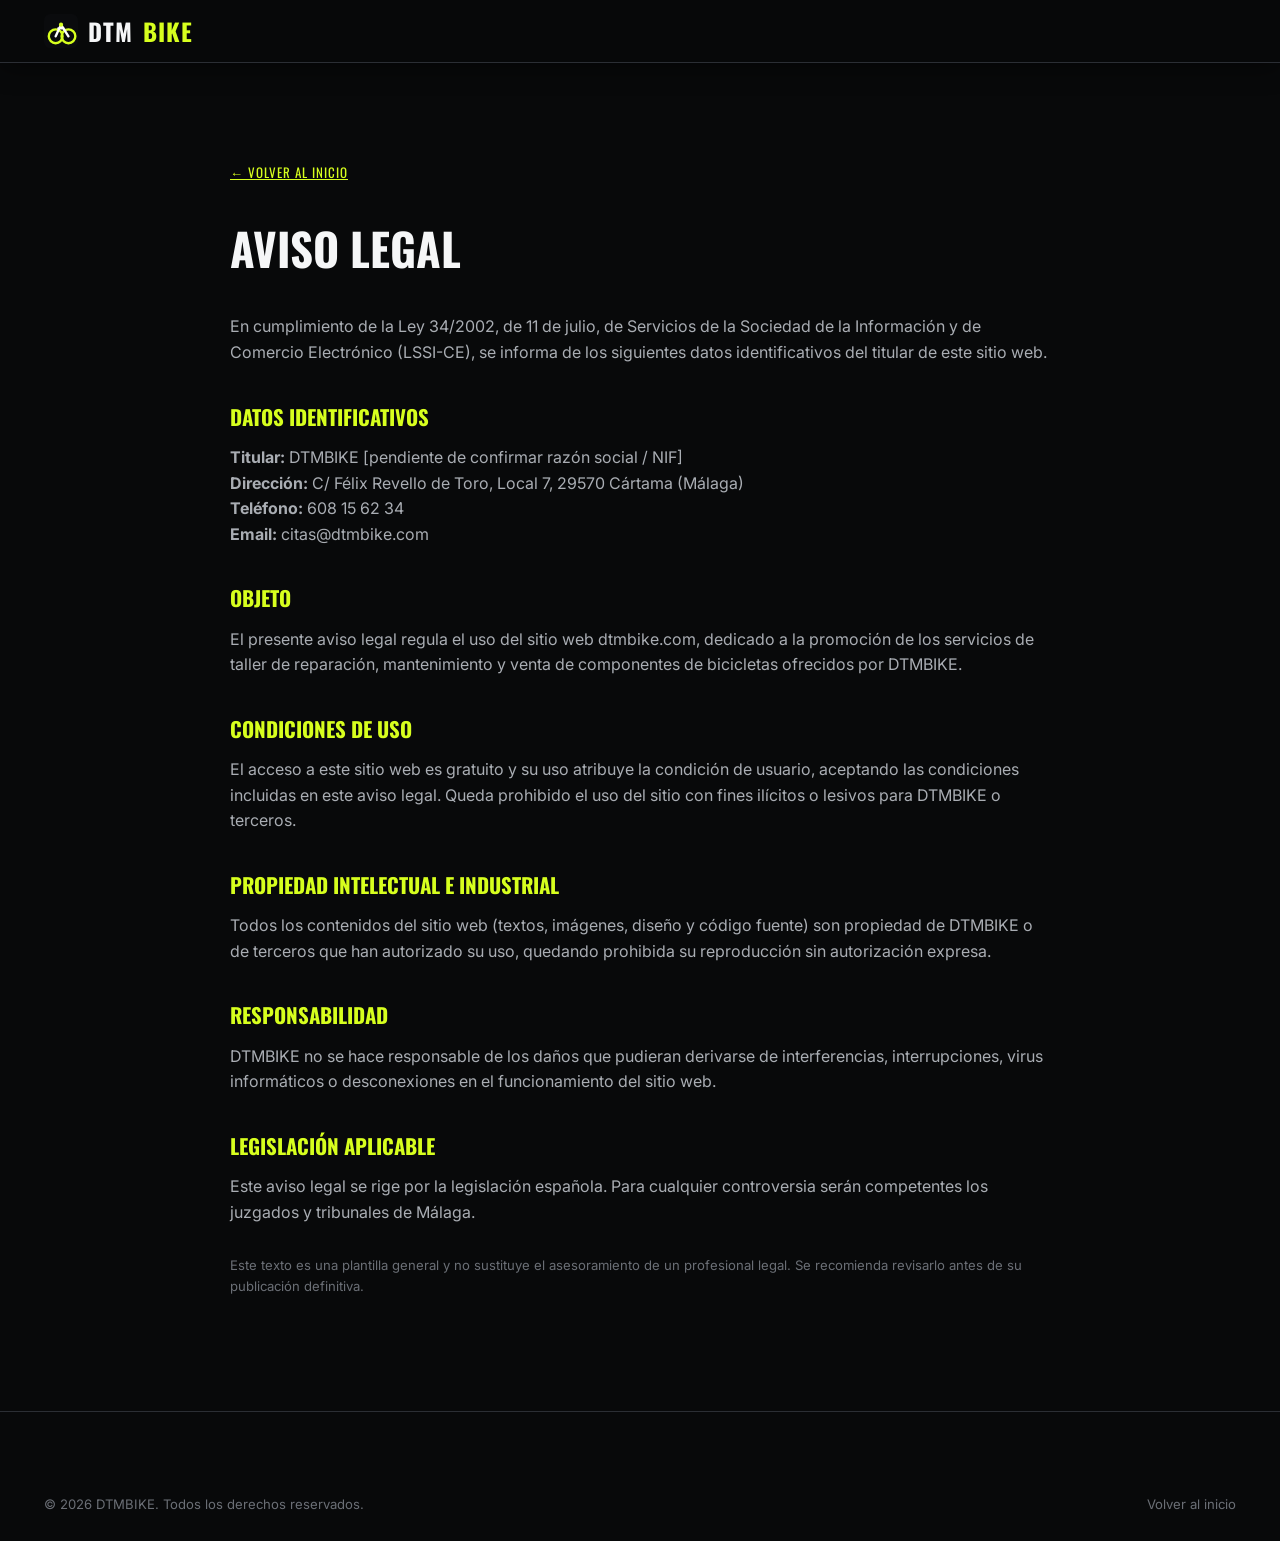
==== legal/aviso-legal.html @ 46d3e3bb "Primera version de la web DTMBIKE One-page para taller de bicicletas en Cartama: hero, servicios, ma" ====
<!DOCTYPE html>
<html lang="es">
<head>
<meta charset="UTF-8">
<meta name="viewport" content="width=device-width, initial-scale=1.0">
<title>Aviso Legal — DTMBIKE</title>
<meta name="robots" content="noindex">
<link rel="icon" href="../img/favicon.svg" type="image/svg+xml">
<link rel="preconnect" href="https://fonts.googleapis.com">
<link href="https://fonts.googleapis.com/css2?family=Oswald:wght@500;600;700&family=Inter:wght@400;500;600;700&display=swap" rel="stylesheet">
<link rel="stylesheet" href="../css/style.css">
</head>
<body>

<header class="site-header scrolled">
  <div class="container">
    <a href="../index.html" class="logo"><img src="../img/favicon.svg" alt="DTMBIKE">DTM<span>BIKE</span></a>
  </div>
</header>

<div class="container legal-page">
  <a href="../index.html" class="back-link">← Volver al inicio</a>
  <h1>Aviso Legal</h1>

  <p>En cumplimiento de la Ley 34/2002, de 11 de julio, de Servicios de la Sociedad de la Información y de Comercio Electrónico (LSSI-CE), se informa de los siguientes datos identificativos del titular de este sitio web.</p>

  <h2>Datos identificativos</h2>
  <p><strong>Titular:</strong> DTMBIKE [pendiente de confirmar razón social / NIF]<br>
  <strong>Dirección:</strong> C/ Félix Revello de Toro, Local 7, 29570 Cártama (Málaga)<br>
  <strong>Teléfono:</strong> 608 15 62 34<br>
  <strong>Email:</strong> citas@dtmbike.com</p>

  <h2>Objeto</h2>
  <p>El presente aviso legal regula el uso del sitio web dtmbike.com, dedicado a la promoción de los servicios de taller de reparación, mantenimiento y venta de componentes de bicicletas ofrecidos por DTMBIKE.</p>

  <h2>Condiciones de uso</h2>
  <p>El acceso a este sitio web es gratuito y su uso atribuye la condición de usuario, aceptando las condiciones incluidas en este aviso legal. Queda prohibido el uso del sitio con fines ilícitos o lesivos para DTMBIKE o terceros.</p>

  <h2>Propiedad intelectual e industrial</h2>
  <p>Todos los contenidos del sitio web (textos, imágenes, diseño y código fuente) son propiedad de DTMBIKE o de terceros que han autorizado su uso, quedando prohibida su reproducción sin autorización expresa.</p>

  <h2>Responsabilidad</h2>
  <p>DTMBIKE no se hace responsable de los daños que pudieran derivarse de interferencias, interrupciones, virus informáticos o desconexiones en el funcionamiento del sitio web.</p>

  <h2>Legislación aplicable</h2>
  <p>Este aviso legal se rige por la legislación española. Para cualquier controversia serán competentes los juzgados y tribunales de Málaga.</p>

  <p class="muted" style="font-size:.82rem;color:var(--gray-dark);margin-top:30px;">Este texto es una plantilla general y no sustituye el asesoramiento de un profesional legal. Se recomienda revisarlo antes de su publicación definitiva.</p>
</div>

<footer class="site-footer">
  <div class="container footer-bottom">
    <span>© <span id="year"></span> DTMBIKE. Todos los derechos reservados.</span>
    <span><a href="../index.html">Volver al inicio</a></span>
  </div>
</footer>

<script>document.getElementById('year').textContent = new Date().getFullYear();</script>
</body>
</html>
---- css/style.css ----
/* =========================================================
   DTMBIKE — Taller de Bicicletas en Cártama
   Estilo: deportivo, técnico, premium, oscuro con acento vivo
   ========================================================= */

:root {
  --black: #08090a;
  --graphite: #131417;
  --graphite-light: #1c1e23;
  --graphite-lighter: #2a2d33;
  --line: #2b2e34;
  --accent: #d7ff1e;
  --accent-dim: #b8dc00;
  --accent-glow: rgba(215, 255, 30, 0.35);
  --white: #f5f6f7;
  --gray: #a9adb3;
  --gray-dark: #6b6f76;
  --danger: #ff3b3b;

  --font-display: "Oswald", "Arial Narrow", sans-serif;
  --font-body: "Inter", "Segoe UI", Arial, sans-serif;

  --container: 1240px;
  --radius: 10px;
  --ease: cubic-bezier(.22, .9, .32, 1);
}

* { box-sizing: border-box; margin: 0; padding: 0; }

html { scroll-behavior: smooth; scroll-padding-top: 80px; }

body {
  background: var(--black);
  color: var(--white);
  font-family: var(--font-body);
  line-height: 1.6;
  overflow-x: hidden;
  -webkit-font-smoothing: antialiased;
}

img { max-width: 100%; display: block; }

a { color: inherit; text-decoration: none; }

ul { list-style: none; }

.container {
  max-width: var(--container);
  margin: 0 auto;
  padding: 0 24px;
}

section { position: relative; padding: 120px 0; }

@media (max-width: 768px) {
  section { padding: 72px 0; }
}

.eyebrow {
  display: inline-flex;
  align-items: center;
  gap: 10px;
  font-family: var(--font-display);
  font-size: 13px;
  letter-spacing: 3px;
  text-transform: uppercase;
  color: var(--accent);
  font-weight: 600;
  margin-bottom: 14px;
}

.eyebrow::before {
  content: "";
  width: 28px;
  height: 3px;
  background: var(--accent);
  display: inline-block;
}

.section-title {
  font-family: var(--font-display);
  text-transform: uppercase;
  font-weight: 700;
  font-size: clamp(2.1rem, 5vw, 3.4rem);
  letter-spacing: 1px;
  line-height: 1.05;
  margin-bottom: 18px;
}

.section-title span { color: var(--accent); }

.section-lead {
  color: var(--gray);
  max-width: 560px;
  font-size: 1.05rem;
  margin-bottom: 48px;
}

.section-head {
  display: flex;
  align-items: flex-end;
  justify-content: space-between;
  gap: 24px;
  flex-wrap: wrap;
}

/* ---------- Buttons ---------- */
.btn {
  display: inline-flex;
  align-items: center;
  justify-content: center;
  gap: 10px;
  font-family: var(--font-display);
  font-weight: 600;
  text-transform: uppercase;
  letter-spacing: 1.5px;
  font-size: 14px;
  padding: 17px 32px;
  border-radius: 4px;
  border: 2px solid transparent;
  cursor: pointer;
  transition: transform .25s var(--ease), box-shadow .25s var(--ease), background .25s var(--ease), color .25s var(--ease);
  white-space: nowrap;
}

.btn-primary {
  background: var(--accent);
  color: var(--black);
  box-shadow: 0 0 0 0 var(--accent-glow);
}

.btn-primary:hover {
  transform: translateY(-3px);
  box-shadow: 0 10px 30px -6px var(--accent-glow);
}

.btn-outline {
  background: transparent;
  border-color: rgba(245, 246, 247, 0.35);
  color: var(--white);
}

.btn-outline:hover {
  border-color: var(--white);
  transform: translateY(-3px);
}

.btn-block { width: 100%; }

.btn svg { width: 18px; height: 18px; }

/* ---------- Header ---------- */
.site-header {
  position: fixed;
  top: 0;
  left: 0;
  width: 100%;
  z-index: 1000;
  padding: 18px 0;
  background: transparent;
  transition: background .3s var(--ease), padding .3s var(--ease), box-shadow .3s var(--ease);
}

.site-header.scrolled {
  background: rgba(8, 9, 10, 0.92);
  backdrop-filter: blur(10px);
  padding: 12px 0;
  box-shadow: 0 6px 24px rgba(0,0,0,.4);
  border-bottom: 1px solid var(--line);
}

.site-header .container {
  display: flex;
  align-items: center;
  justify-content: space-between;
  gap: 20px;
}

.logo {
  display: flex;
  align-items: center;
  gap: 10px;
  font-family: var(--font-display);
  font-weight: 700;
  font-size: 1.5rem;
  letter-spacing: 1px;
  text-transform: uppercase;
}

.logo img { width: 34px; height: 34px; }

.logo span { color: var(--accent); }

.main-nav {
  display: flex;
  align-items: center;
  gap: 34px;
}

.main-nav a {
  font-family: var(--font-display);
  font-size: 14px;
  text-transform: uppercase;
  letter-spacing: 1.2px;
  font-weight: 500;
  color: var(--gray);
  position: relative;
  padding: 6px 0;
  transition: color .2s;
}

.main-nav a::after {
  content: "";
  position: absolute;
  left: 0; bottom: 0;
  width: 0; height: 2px;
  background: var(--accent);
  transition: width .25s var(--ease);
}

.main-nav a:hover {
  color: var(--white);
}

.main-nav a:hover::after { width: 100%; }

.header-actions { display: flex; align-items: center; gap: 18px; }

.nav-toggle {
  display: none;
  flex-direction: column;
  gap: 5px;
  background: none;
  border: none;
  cursor: pointer;
  padding: 8px;
  z-index: 1100;
}

.nav-toggle span {
  width: 26px;
  height: 2px;
  background: var(--white);
  transition: transform .3s var(--ease), opacity .3s var(--ease);
}

.nav-toggle.active span:nth-child(1) { transform: translateY(7px) rotate(45deg); }
.nav-toggle.active span:nth-child(2) { opacity: 0; }
.nav-toggle.active span:nth-child(3) { transform: translateY(-7px) rotate(-45deg); }

/* ---------- Hero ---------- */
.hero {
  position: relative;
  min-height: 100svh;
  display: flex;
  align-items: center;
  padding-top: 120px;
  overflow: hidden;
  background: var(--black);
}

.hero-bg {
  position: absolute;
  inset: 0;
  z-index: 0;
}

.hero-bg img {
  width: 100%;
  height: 100%;
  object-fit: cover;
  opacity: 0.55;
}

.hero-bg::after {
  content: "";
  position: absolute;
  inset: 0;
  background:
    linear-gradient(180deg, rgba(8,9,10,.55) 0%, rgba(8,9,10,.75) 55%, var(--black) 100%),
    linear-gradient(100deg, rgba(8,9,10,.9) 10%, rgba(8,9,10,.15) 55%);
}

.hero-stripes {
  position: absolute;
  inset: 0;
  z-index: 1;
  background-image: repeating-linear-gradient(35deg, rgba(215,255,30,.035) 0 2px, transparent 2px 46px);
  pointer-events: none;
}

.hero .container { position: relative; z-index: 2; }

.hero-badge {
  display: inline-flex;
  align-items: center;
  gap: 8px;
  background: rgba(255,255,255,.06);
  border: 1px solid rgba(255,255,255,.18);
  padding: 8px 16px;
  border-radius: 100px;
  font-size: 13px;
  font-weight: 600;
  letter-spacing: .5px;
  margin-bottom: 28px;
  backdrop-filter: blur(6px);
}

.hero-badge strong { color: var(--accent); }

.hero-title {
  font-family: var(--font-display);
  text-transform: uppercase;
  font-weight: 700;
  font-size: clamp(2.6rem, 8vw, 6.2rem);
  line-height: 0.98;
  letter-spacing: 0.5px;
  max-width: 950px;
  margin-bottom: 26px;
}

.hero-title .line { display: block; }
.hero-title .accent { color: var(--accent); }

.hero-sub {
  font-size: clamp(1rem, 2vw, 1.25rem);
  color: var(--gray);
  max-width: 540px;
  margin-bottom: 40px;
}

.hero-sub strong { color: var(--white); }

.hero-actions {
  display: flex;
  gap: 18px;
  flex-wrap: wrap;
  margin-bottom: 56px;
}

.hero-stats {
  display: flex;
  gap: 48px;
  flex-wrap: wrap;
}

.hero-stat strong {
  display: block;
  font-family: var(--font-display);
  font-size: 2.4rem;
  color: var(--white);
  line-height: 1;
}

.hero-stat strong .accent-num { color: var(--accent); }

.hero-stat span {
  font-size: 12.5px;
  text-transform: uppercase;
  letter-spacing: 1px;
  color: var(--gray-dark);
  font-weight: 600;
}

.scroll-cue {
  position: absolute;
  bottom: 34px;
  left: 50%;
  transform: translateX(-50%);
  z-index: 2;
  display: flex;
  flex-direction: column;
  align-items: center;
  gap: 8px;
  color: var(--gray-dark);
  font-size: 11px;
  letter-spacing: 2px;
  text-transform: uppercase;
}

.scroll-cue .dash {
  width: 1px;
  height: 34px;
  background: linear-gradient(var(--accent), transparent);
  animation: scrollcue 1.8s infinite;
}

@keyframes scrollcue {
  0% { opacity: 0; transform: scaleY(0.3); transform-origin: top; }
  50% { opacity: 1; transform: scaleY(1); transform-origin: top; }
  100% { opacity: 0; transform: scaleY(0.3); transform-origin: bottom; }
}

/* ---------- Servicios ---------- */
.services-grid {
  display: grid;
  grid-template-columns: repeat(3, 1fr);
  gap: 22px;
}

@media (max-width: 980px) { .services-grid { grid-template-columns: repeat(2, 1fr); } }
@media (max-width: 640px) { .services-grid { grid-template-columns: 1fr; } }

.service-card {
  background: var(--graphite);
  border: 1px solid var(--line);
  border-radius: var(--radius);
  padding: 36px 28px;
  position: relative;
  overflow: hidden;
  transition: transform .35s var(--ease), border-color .35s var(--ease), background .35s var(--ease);
}

.service-card::before {
  content: "";
  position: absolute;
  top: 0; left: 0;
  width: 100%; height: 3px;
  background: var(--accent);
  transform: scaleX(0);
  transform-origin: left;
  transition: transform .4s var(--ease);
}

.service-card:hover {
  transform: translateY(-8px);
  border-color: var(--accent);
  background: var(--graphite-light);
}

.service-card:hover::before { transform: scaleX(1); }

.service-icon {
  width: 56px;
  height: 56px;
  border-radius: 8px;
  background: var(--graphite-lighter);
  display: flex;
  align-items: center;
  justify-content: center;
  margin-bottom: 24px;
  transition: background .3s var(--ease);
}

.service-card:hover .service-icon { background: var(--accent); }

.service-icon svg {
  width: 28px;
  height: 28px;
  stroke: var(--accent);
  transition: stroke .3s var(--ease);
}

.service-card:hover .service-icon svg { stroke: var(--black); }

.service-card h3 {
  font-family: var(--font-display);
  text-transform: uppercase;
  font-size: 1.25rem;
  letter-spacing: .5px;
  margin-bottom: 12px;
}

.service-card p { color: var(--gray); font-size: .96rem; }

.service-num {
  position: absolute;
  top: 24px;
  right: 28px;
  font-family: var(--font-display);
  font-size: 2.2rem;
  color: var(--graphite-lighter);
  font-weight: 700;
}

/* ---------- Marcas ---------- */
.brands-section {
  background: var(--graphite);
  border-top: 1px solid var(--line);
  border-bottom: 1px solid var(--line);
  padding: 70px 0;
  overflow: hidden;
}

.brands-marquee {
  display: flex;
  width: max-content;
  animation: marquee 26s linear infinite;
}

.brands-marquee:hover { animation-play-state: paused; }

.brands-track {
  display: flex;
  align-items: center;
  gap: 64px;
  padding-right: 64px;
}

@keyframes marquee {
  from { transform: translateX(0); }
  to { transform: translateX(-50%); }
}

.brand-badge {
  font-family: var(--font-display);
  font-size: 1.6rem;
  text-transform: uppercase;
  letter-spacing: 2px;
  color: var(--gray-dark);
  font-weight: 600;
  white-space: nowrap;
  transition: color .3s;
}

.brand-badge:hover { color: var(--accent); }

/* ---------- Sobre nosotros ---------- */
.about {
  display: grid;
  grid-template-columns: 0.85fr 1.15fr;
  gap: 70px;
  align-items: center;
}

@media (max-width: 900px) {
  .about { grid-template-columns: 1fr; gap: 40px; }
}

.about-media {
  position: relative;
}

.about-media img {
  border-radius: var(--radius);
  border: 1px solid var(--line);
}

.about-media::before {
  content: "";
  position: absolute;
  top: -18px; left: -18px;
  width: 90px; height: 90px;
  border-top: 4px solid var(--accent);
  border-left: 4px solid var(--accent);
}

.about-media::after {
  content: "";
  position: absolute;
  bottom: -18px; right: -18px;
  width: 90px; height: 90px;
  border-bottom: 4px solid var(--accent);
  border-right: 4px solid var(--accent);
}

.about-text p {
  color: var(--gray);
  margin-bottom: 18px;
  font-size: 1.03rem;
}

.about-text p strong { color: var(--white); }

.about-stats {
  display: grid;
  grid-template-columns: repeat(3, 1fr);
  gap: 20px;
  margin-top: 42px;
  padding-top: 36px;
  border-top: 1px solid var(--line);
}

.stat-block strong {
  font-family: var(--font-display);
  font-size: clamp(2rem, 4vw, 2.8rem);
  color: var(--accent);
  display: block;
  line-height: 1;
}

.stat-block span {
  color: var(--gray-dark);
  font-size: 12.5px;
  text-transform: uppercase;
  letter-spacing: 1px;
  font-weight: 600;
}

/* ---------- Galería ---------- */
.gallery-grid {
  display: grid;
  grid-template-columns: repeat(3, 1fr);
  gap: 16px;
}

.gallery-grid .g-item:nth-child(1) { grid-column: span 2; grid-row: span 2; }
.gallery-grid .g-item:nth-child(4) { grid-column: span 2; }

@media (max-width: 760px) {
  .gallery-grid { grid-template-columns: repeat(2, 1fr); }
  .gallery-grid .g-item:nth-child(1) { grid-column: span 2; grid-row: span 1; }
  .gallery-grid .g-item:nth-child(4) { grid-column: span 1; }
}

.g-item {
  position: relative;
  overflow: hidden;
  border-radius: 8px;
  border: 1px solid var(--line);
  cursor: pointer;
}

.g-item img {
  width: 100%;
  height: 100%;
  object-fit: cover;
  transition: transform .6s var(--ease);
  min-height: 160px;
}

.g-item .g-overlay {
  position: absolute;
  inset: 0;
  background: linear-gradient(0deg, rgba(8,9,10,.85), transparent 60%);
  opacity: 0;
  transition: opacity .35s var(--ease);
  display: flex;
  align-items: flex-end;
  padding: 18px;
}

.g-item .g-overlay span {
  font-family: var(--font-display);
  text-transform: uppercase;
  font-size: 13px;
  letter-spacing: 1px;
  color: var(--accent);
}

.g-item:hover img { transform: scale(1.08); }
.g-item:hover .g-overlay { opacity: 1; }

/* ---------- Opiniones ---------- */
.reviews-section { background: var(--graphite); border-top: 1px solid var(--line); border-bottom: 1px solid var(--line); }

.reviews-track {
  display: grid;
  grid-template-columns: repeat(3, 1fr);
  gap: 24px;
}

@media (max-width: 900px) { .reviews-track { grid-template-columns: 1fr; } }

.review-card {
  background: var(--black);
  border: 1px solid var(--line);
  border-radius: var(--radius);
  padding: 32px;
}

.review-stars { color: var(--accent); letter-spacing: 3px; margin-bottom: 18px; font-size: 1.1rem; }

.review-card p.review-text {
  color: var(--white);
  font-size: 1.02rem;
  margin-bottom: 22px;
  min-height: 96px;
}

.review-author {
  display: flex;
  align-items: center;
  gap: 12px;
  font-family: var(--font-display);
  text-transform: uppercase;
  letter-spacing: .5px;
  color: var(--gray);
  font-size: 13.5px;
}

.review-author .avatar {
  width: 34px; height: 34px;
  border-radius: 50%;
  background: var(--graphite-lighter);
  display: flex; align-items: center; justify-content: center;
  color: var(--accent);
  font-weight: 700;
}

.reviews-cta {
  text-align: center;
  margin-top: 44px;
}

.reviews-cta a {
  font-family: var(--font-display);
  text-transform: uppercase;
  letter-spacing: 1.5px;
  font-size: 14px;
  color: var(--accent);
  border-bottom: 2px solid var(--accent);
  padding-bottom: 4px;
}

/* ---------- Cita ---------- */
.cta-section {
  position: relative;
  background: linear-gradient(120deg, var(--graphite) 0%, var(--black) 100%);
  overflow: hidden;
}

.cta-section .hero-stripes { opacity: .6; }

.cta-box {
  position: relative;
  z-index: 2;
  text-align: center;
  max-width: 780px;
  margin: 0 auto;
}

.cta-box .section-title { margin-bottom: 10px; }

.cta-note {
  color: var(--gray);
  margin-bottom: 40px;
  font-size: 1.05rem;
}

.cta-channels {
  display: flex;
  justify-content: center;
  gap: 18px;
  flex-wrap: wrap;
  margin-top: 36px;
}

.cta-channel {
  display: flex;
  align-items: center;
  gap: 10px;
  background: var(--graphite);
  border: 1px solid var(--line);
  padding: 14px 22px;
  border-radius: 100px;
  font-size: .95rem;
  transition: border-color .25s, transform .25s;
}

.cta-channel:hover { border-color: var(--accent); transform: translateY(-2px); }

.cta-channel svg { width: 18px; height: 18px; stroke: var(--accent); }

/* ---------- Ubicación ---------- */
.location-grid {
  display: grid;
  grid-template-columns: 1fr 1fr;
  gap: 40px;
  align-items: stretch;
}

@media (max-width: 900px) { .location-grid { grid-template-columns: 1fr; } }

.location-map {
  border-radius: var(--radius);
  overflow: hidden;
  border: 1px solid var(--line);
  min-height: 380px;
}

.location-map iframe {
  width: 100%;
  height: 100%;
  min-height: 380px;
  border: 0;
  filter: grayscale(0.4) invert(0.92) contrast(0.9);
}

.location-info {
  background: var(--graphite);
  border: 1px solid var(--line);
  border-radius: var(--radius);
  padding: 40px;
  display: flex;
  flex-direction: column;
  gap: 26px;
}

.info-row { display: flex; gap: 16px; align-items: flex-start; }

.info-row .icon {
  width: 42px; height: 42px;
  border-radius: 8px;
  background: var(--graphite-lighter);
  display: flex; align-items: center; justify-content: center;
  flex-shrink: 0;
}

.info-row .icon svg { width: 20px; height: 20px; stroke: var(--accent); }

.info-row h4 {
  font-family: var(--font-display);
  text-transform: uppercase;
  font-size: 13.5px;
  letter-spacing: 1px;
  color: var(--gray-dark);
  margin-bottom: 4px;
}

.info-row p { color: var(--white); font-size: .98rem; }
.info-row p.muted { color: var(--gray); font-size: .85rem; margin-top: 4px; }

/* ---------- Footer ---------- */
.site-footer {
  background: var(--black);
  border-top: 1px solid var(--line);
  padding: 60px 0 26px;
}

.footer-top {
  display: grid;
  grid-template-columns: 1.3fr 1fr 1fr;
  gap: 40px;
  padding-bottom: 40px;
  border-bottom: 1px solid var(--line);
}

@media (max-width: 760px) {
  .footer-top { grid-template-columns: 1fr; gap: 32px; }
}

.footer-brand p { color: var(--gray); margin-top: 14px; font-size: .92rem; max-width: 320px; }

.footer-col h5 {
  font-family: var(--font-display);
  text-transform: uppercase;
  letter-spacing: 1px;
  font-size: 13.5px;
  color: var(--gray-dark);
  margin-bottom: 18px;
}

.footer-col ul li { margin-bottom: 12px; }
.footer-col ul li a { color: var(--gray); font-size: .94rem; transition: color .2s; }
.footer-col ul li a:hover { color: var(--accent); }

.footer-social {
  display: flex;
  gap: 12px;
  margin-top: 16px;
}

.footer-social a {
  width: 38px; height: 38px;
  border-radius: 50%;
  border: 1px solid var(--line);
  display: flex; align-items: center; justify-content: center;
  transition: border-color .2s, transform .2s;
}

.footer-social a:hover { border-color: var(--accent); transform: translateY(-2px); }
.footer-social a svg { width: 17px; height: 17px; stroke: var(--white); }

.footer-bottom {
  display: flex;
  justify-content: space-between;
  align-items: center;
  flex-wrap: wrap;
  gap: 12px;
  padding-top: 22px;
  font-size: .82rem;
  color: var(--gray-dark);
}

.footer-bottom a { color: var(--gray-dark); }
.footer-bottom a:hover { color: var(--accent); }

/* ---------- WhatsApp flotante ---------- */
.whatsapp-float {
  position: fixed;
  bottom: 24px;
  right: 24px;
  width: 60px;
  height: 60px;
  background: var(--accent);
  border-radius: 50%;
  display: flex;
  align-items: center;
  justify-content: center;
  z-index: 900;
  box-shadow: 0 8px 24px -6px rgba(0,0,0,.6), 0 0 0 0 var(--accent-glow);
  animation: pulse 2.4s infinite;
  transition: transform .25s var(--ease);
}

.whatsapp-float:hover { transform: scale(1.08); }

.whatsapp-float svg { width: 28px; height: 28px; fill: var(--black); }

@keyframes pulse {
  0% { box-shadow: 0 8px 24px -6px rgba(0,0,0,.6), 0 0 0 0 var(--accent-glow); }
  70% { box-shadow: 0 8px 24px -6px rgba(0,0,0,.6), 0 0 0 16px rgba(215,255,30,0); }
  100% { box-shadow: 0 8px 24px -6px rgba(0,0,0,.6), 0 0 0 0 rgba(215,255,30,0); }
}

/* ---------- Cookies ---------- */
.cookie-banner {
  position: fixed;
  bottom: 0; left: 0; right: 0;
  background: var(--graphite);
  border-top: 1px solid var(--line);
  padding: 20px 24px;
  z-index: 1200;
  display: flex;
  align-items: center;
  justify-content: center;
  gap: 24px;
  flex-wrap: wrap;
  transform: translateY(100%);
  transition: transform .5s var(--ease);
}

.cookie-banner.show { transform: translateY(0); }

.cookie-banner p { color: var(--gray); font-size: .88rem; max-width: 640px; }
.cookie-banner p a { color: var(--accent); text-decoration: underline; }

.cookie-actions { display: flex; gap: 12px; flex-shrink: 0; }

.cookie-actions button {
  font-family: var(--font-display);
  text-transform: uppercase;
  letter-spacing: 1px;
  font-size: 12.5px;
  padding: 10px 20px;
  border-radius: 4px;
  border: 1px solid var(--line);
  background: transparent;
  color: var(--white);
  cursor: pointer;
  transition: all .2s;
}

.cookie-actions button.accept {
  background: var(--accent);
  color: var(--black);
  border-color: var(--accent);
}

.cookie-actions button:hover { transform: translateY(-2px); }

/* ---------- Reveal on scroll ---------- */
.reveal {
  opacity: 0;
  transform: translateY(28px);
  transition: opacity .7s var(--ease), transform .7s var(--ease);
}

.reveal.in { opacity: 1; transform: translateY(0); }

/* ---------- Legal pages ---------- */
.legal-page {
  padding: 160px 0 100px;
  max-width: 820px;
  margin: 0 auto;
}

.legal-page h1 {
  font-family: var(--font-display);
  text-transform: uppercase;
  font-size: clamp(2rem, 5vw, 2.8rem);
  margin-bottom: 30px;
}

.legal-page h2 {
  font-family: var(--font-display);
  text-transform: uppercase;
  font-size: 1.3rem;
  margin: 34px 0 12px;
  color: var(--accent);
}

.legal-page p, .legal-page li { color: var(--gray); margin-bottom: 14px; }
.legal-page li { margin-left: 20px; }
.legal-page a { color: var(--accent); text-decoration: underline; }
.legal-page .back-link { display: inline-block; margin-bottom: 30px; color: var(--accent); font-family: var(--font-display); text-transform: uppercase; letter-spacing: 1px; font-size: 13px; }

/* ---------- Mobile nav ---------- */
@media (max-width: 900px) {
  .main-nav {
    position: fixed;
    top: 0; right: 0;
    height: 100vh;
    width: min(78vw, 340px);
    background: var(--graphite);
    flex-direction: column;
    justify-content: center;
    align-items: flex-start;
    gap: 30px;
    padding: 0 40px;
    transform: translateX(100%);
    transition: transform .4s var(--ease);
    z-index: 1050;
    border-left: 1px solid var(--line);
  }

  .main-nav.open { transform: translateX(0); }

  .main-nav a { font-size: 1.1rem; }

  .nav-toggle { display: flex; }

  .header-actions .btn-primary { display: none; }

  .nav-scrim {
    position: fixed;
    inset: 0;
    background: rgba(0,0,0,.5);
    opacity: 0;
    pointer-events: none;
    transition: opacity .4s;
    z-index: 1040;
  }

  .nav-scrim.show { opacity: 1; pointer-events: auto; }
}

@media (max-width: 480px) {
  .btn { padding: 15px 22px; font-size: 13px; }
  .hero-actions { flex-direction: column; }
  .hero-actions .btn { width: 100%; }
  .whatsapp-float { width: 54px; height: 54px; bottom: 16px; right: 16px; }
}
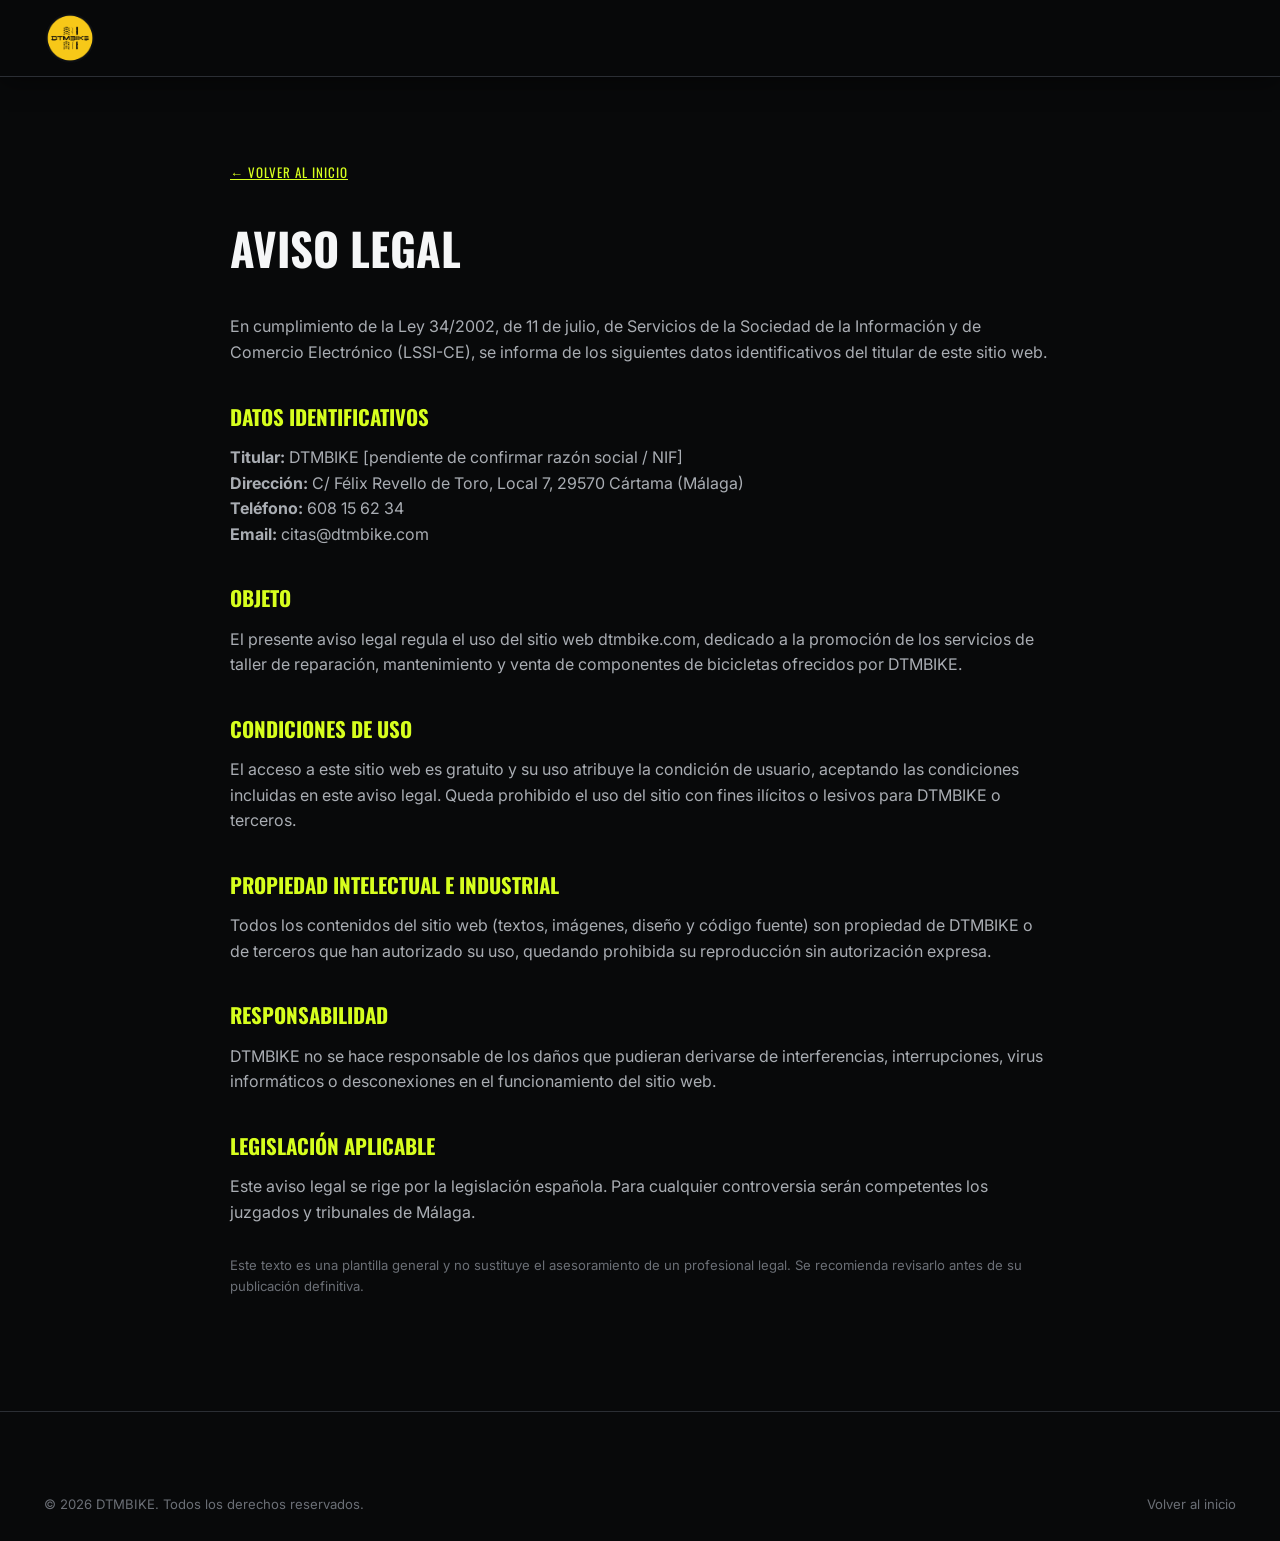
==== commit c91173b8: "Sustituir icono generico por el logo real de DTMBIKE Reconstruido a partir de la captura del usuario" ====
--- a/legal/aviso-legal.html
+++ b/legal/aviso-legal.html
@@ -5,7 +5,7 @@
 <meta name="viewport" content="width=device-width, initial-scale=1.0">
 <title>Aviso Legal — DTMBIKE</title>
 <meta name="robots" content="noindex">
-<link rel="icon" href="../img/favicon.svg" type="image/svg+xml">
+<link rel="icon" href="../img/favicon-dtmbike.png" type="image/png">
 <link rel="preconnect" href="https://fonts.googleapis.com">
 <link href="https://fonts.googleapis.com/css2?family=Oswald:wght@500;600;700&family=Inter:wght@400;500;600;700&display=swap" rel="stylesheet">
 <link rel="stylesheet" href="../css/style.css">
@@ -14,7 +14,7 @@
 
 <header class="site-header scrolled">
   <div class="container">
-    <a href="../index.html" class="logo"><img src="../img/favicon.svg" alt="DTMBIKE">DTM<span>BIKE</span></a>
+    <a href="../index.html" class="logo"><img src="../img/logo-dtmbike.png" alt="DTMBIKE"></a>
   </div>
 </header>
 
--- a/css/style.css
+++ b/css/style.css
@@ -187,7 +187,7 @@
   text-transform: uppercase;
 }
 
-.logo img { width: 34px; height: 34px; }
+.logo img { width: 52px; height: 52px; }
 
 .logo span { color: var(--accent); }
 
